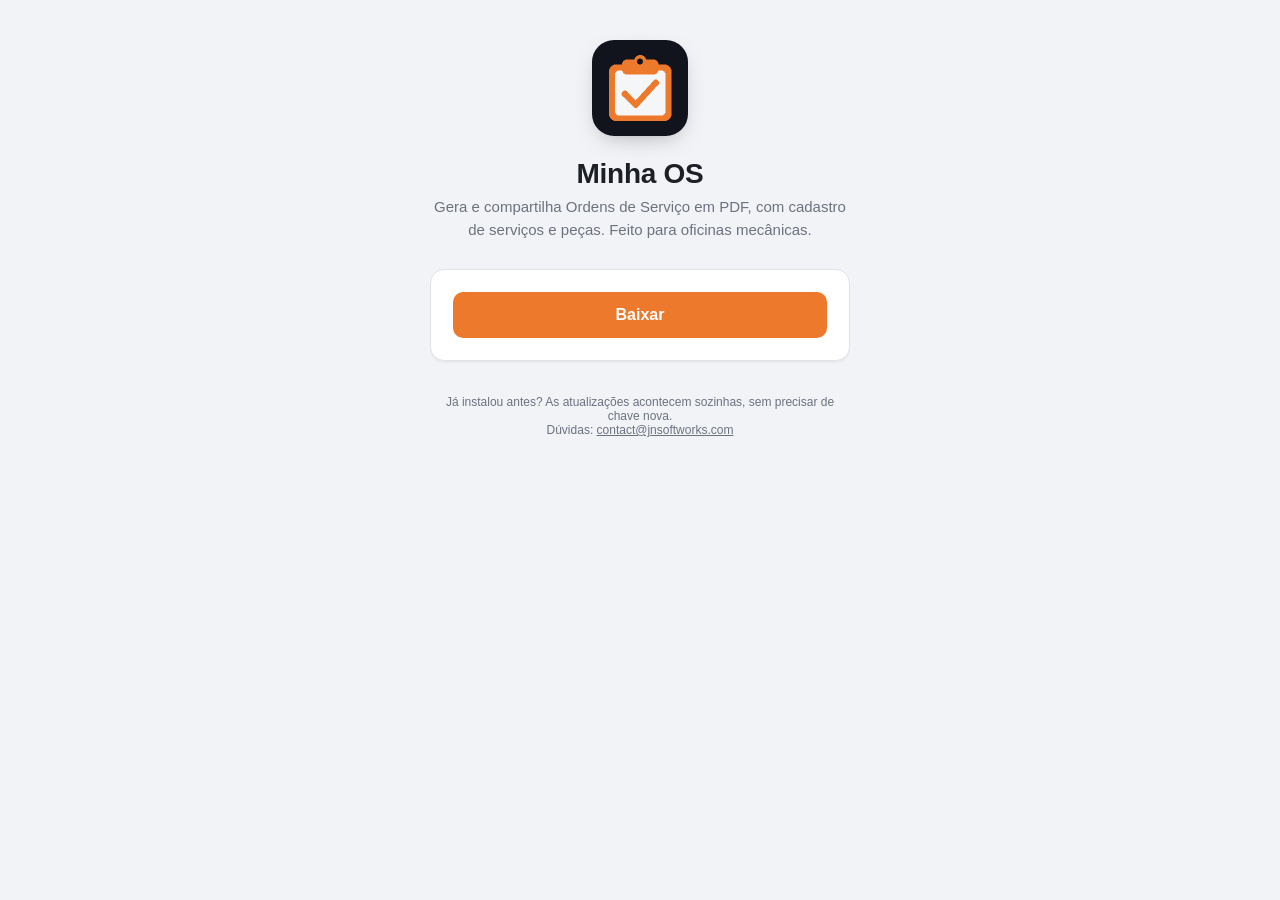
==== minhaos/index.html @ 155908a2 "Publica landing page do Minha OS com download protegido por chave Adiciona jnsoftworks-site/minhaos/" ====
<!doctype html>
<html lang="pt-BR">
<head>
<meta charset="utf-8">
<meta name="viewport" content="width=device-width,initial-scale=1,viewport-fit=cover">
<title>Minha OS</title>
<meta name="description" content="Minha OS — gera e compartilha Ordens de Serviço em PDF, com cadastro de serviços e peças.">
<meta name="theme-color" content="#11141c">
<link rel="icon" href="icon-192.png">
<style>
  :root{
    --navy:#11141c; --navy-2:#1b2030; --orange:#ed7a2c; --orange-dark:#d4661d;
    --bg:#f2f3f6; --card:#ffffff; --border:#e0e2e8; --text:#1c1f26; --text-muted:#6b7280;
    --danger:#d64545; --ok:#2a9d5c; --radius:14px;
  }
  @media (prefers-color-scheme:dark){ :root:not([data-theme="light"]){
    --bg:#0d0f15; --card:#171a24; --border:#2a2f3d; --text:#eef0f4; --text-muted:#9aa1b1;
  }}
  :root[data-theme="dark"]{
    --bg:#0d0f15; --card:#171a24; --border:#2a2f3d; --text:#eef0f4; --text-muted:#9aa1b1;
  }
  *{box-sizing:border-box}
  body{
    margin:0; background:var(--bg); color:var(--text);
    font-family:-apple-system,BlinkMacSystemFont,"Segoe UI",Roboto,"Helvetica Neue",Arial,sans-serif;
    min-height:100vh; display:flex; flex-direction:column; align-items:center;
    padding:40px 16px 60px;
  }
  .wrap{max-width:420px; width:100%; text-align:center}
  .icone{width:96px; height:96px; border-radius:22px; box-shadow:0 8px 24px -10px rgba(0,0,0,.35); margin-bottom:18px}
  h1{font-size:28px; margin:0 0 6px; letter-spacing:-.01em}
  .sub{color:var(--text-muted); font-size:15px; line-height:1.5; margin:0 0 28px}
  .card{
    background:var(--card); border:1px solid var(--border); border-radius:var(--radius);
    padding:22px; text-align:left; box-shadow:0 2px 0 rgba(17,20,28,.04);
  }
  .btn{
    display:block; width:100%; border:none; border-radius:10px; padding:14px 18px;
    font-size:16px; font-weight:700; cursor:pointer; text-align:center;
    background:var(--navy); color:#fff; transition:background .15s;
  }
  .btn:hover{background:var(--navy-2)}
  .btn-laranja{background:var(--orange)}
  .btn-laranja:hover{background:var(--orange-dark)}
  .btn:disabled{opacity:.6; cursor:default}
  label{display:block; font-size:13px; font-weight:600; color:var(--text-muted); margin:0 0 6px}
  input[type=text]{
    width:100%; border:1px solid var(--border); border-radius:10px; padding:12px 14px;
    font-size:16px; font-family:inherit; background:var(--bg); color:var(--text);
    margin-bottom:12px; letter-spacing:.03em;
  }
  input[type=text]:focus{outline:2px solid var(--orange); outline-offset:1px}
  .msg{font-size:14px; margin:0 0 14px; line-height:1.4}
  .msg.erro{color:var(--danger)}
  .msg.ok{color:var(--ok)}
  .passo{
    display:flex; gap:10px; align-items:flex-start; text-align:left; font-size:14px;
    color:var(--text-muted); margin-top:22px; line-height:1.5;
  }
  .passo b{color:var(--text)}
  footer{margin-top:34px; font-size:12px; color:var(--text-muted)}
  footer a{color:inherit}
  .hide{display:none !important}
</style>
</head>
<body>
  <div class="wrap">
    <img class="icone" src="icon-192.png" alt="">
    <h1>Minha OS</h1>
    <p class="sub">Gera e compartilha Ordens de Serviço em PDF, com cadastro de serviços e peças. Feito para oficinas mecânicas.</p>

    <div class="card">
      <div id="tela-inicial">
        <button class="btn btn-laranja" id="btn-abrir-chave">Baixar</button>
      </div>

      <div id="tela-chave" class="hide">
        <label for="in-chave">Chave de acesso</label>
        <input type="text" id="in-chave" autocomplete="off" autocapitalize="characters" spellcheck="false" placeholder="JNSW-XXXX-XXXX-XXXX">
        <p class="msg hide" id="msg"></p>
        <button class="btn btn-laranja" id="btn-validar">Confirmar</button>
      </div>

      <div id="tela-sucesso" class="hide">
        <p class="msg ok">Chave válida! Toque no botão abaixo para abrir o Minha OS e instalar.</p>
        <a class="btn btn-laranja" id="link-abrir" href="#" target="_blank" rel="noopener">Abrir Minha OS</a>
        <div class="passo">
          <span>📲</span>
          <span>Depois de abrir, use o menu do navegador e escolha <b>"Adicionar à Tela de Início"</b> (ou "Instalar app") para ficar com o ícone salvo no celular, como um aplicativo normal.</span>
        </div>
      </div>
    </div>

    <footer>Já instalou antes? As atualizações acontecem sozinhas, sem precisar de chave nova.<br>Dúvidas: <a href="mailto:contact@jnsoftworks.com">contact@jnsoftworks.com</a></footer>
  </div>

<script>
(() => {
  // TODO: trocar pela URL real do Worker depois do deploy (ex.: https://keys.<conta>.workers.dev)
  const WORKER_URL = "https://keys.jnsoftworks.workers.dev";
  const PRODUTO = "minhaos";

  const telaInicial = document.getElementById("tela-inicial");
  const telaChave = document.getElementById("tela-chave");
  const telaSucesso = document.getElementById("tela-sucesso");
  const inChave = document.getElementById("in-chave");
  const btnValidar = document.getElementById("btn-validar");
  const msg = document.getElementById("msg");
  const linkAbrir = document.getElementById("link-abrir");

  const MOTIVOS = {
    invalida: "Chave não encontrada. Confira se digitou certo.",
    esgotada: "Essa chave já foi usada e não tem mais downloads disponíveis.",
    chave_vazia: "Digite a chave de acesso.",
    produto_invalido: "Erro interno (produto inválido). Avise o suporte.",
    requisicao_invalida: "Não deu para validar agora. Tente de novo em instantes.",
  };

  document.getElementById("btn-abrir-chave").addEventListener("click", () => {
    telaInicial.classList.add("hide");
    telaChave.classList.remove("hide");
    inChave.focus();
  });

  async function validar() {
    const chave = inChave.value.trim();
    if (!chave) {
      msg.textContent = MOTIVOS.chave_vazia;
      msg.className = "msg erro";
      return;
    }
    btnValidar.disabled = true;
    btnValidar.textContent = "Verificando...";
    msg.className = "msg hide";

    try {
      const resp = await fetch(`${WORKER_URL}/validar`, {
        method: "POST",
        headers: { "Content-Type": "application/json" },
        body: JSON.stringify({ chave, produto: PRODUTO }),
      });
      const dados = await resp.json();
      if (dados.ok) {
        linkAbrir.href = dados.url;
        telaChave.classList.add("hide");
        telaSucesso.classList.remove("hide");
      } else {
        msg.textContent = MOTIVOS[dados.motivo] || "Não foi possível validar essa chave.";
        msg.className = "msg erro";
      }
    } catch (e) {
      msg.textContent = "Sem conexão com o servidor de validação. Tente de novo.";
      msg.className = "msg erro";
    } finally {
      btnValidar.disabled = false;
      btnValidar.textContent = "Confirmar";
    }
  }

  btnValidar.addEventListener("click", validar);
  inChave.addEventListener("keydown", (e) => { if (e.key === "Enter") validar(); });
})();
</script>
</body>
</html>
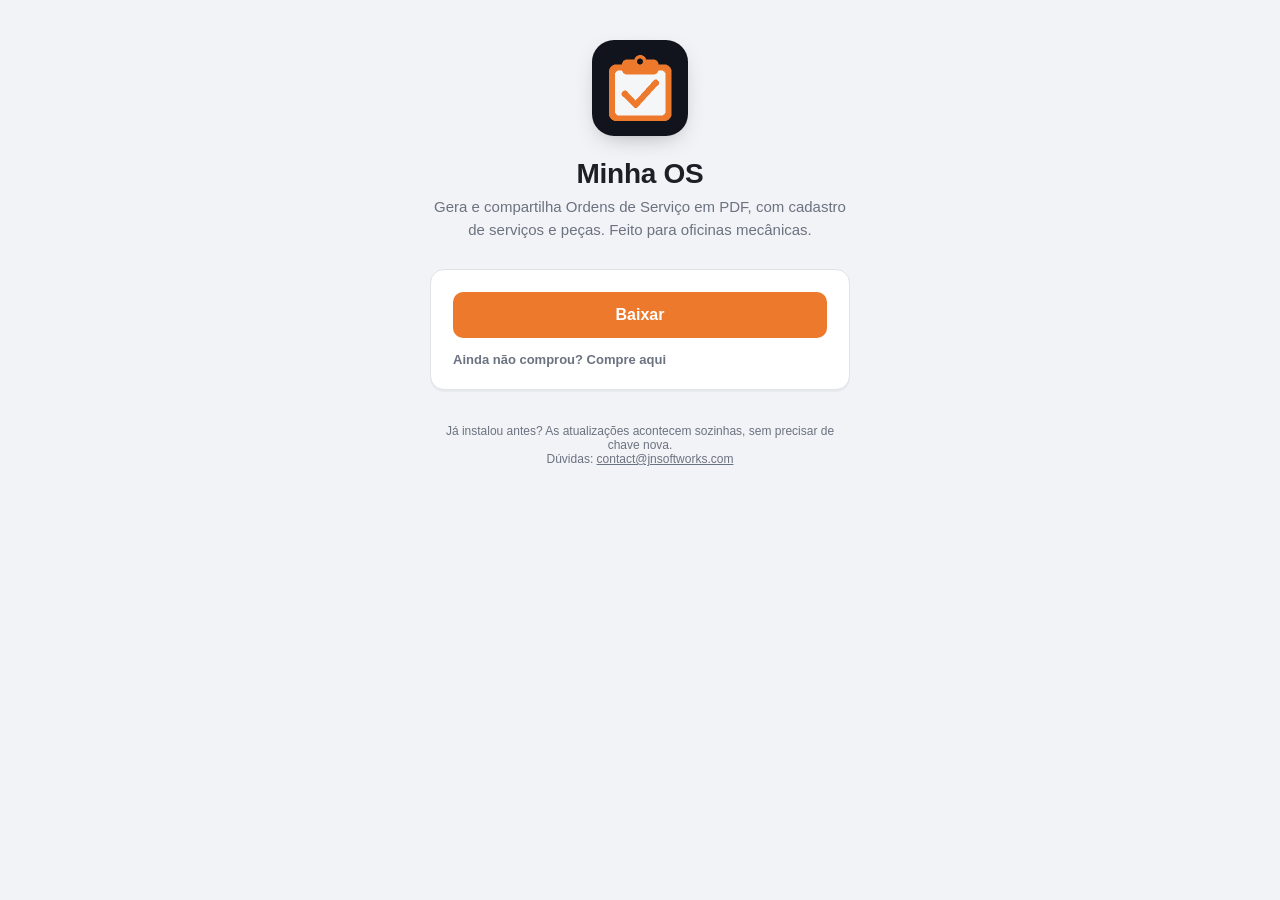
==== commit 51c46005: "Adiciona link de compra na Eduzz, dispositivoId no /validar e novos textos de erro Landing pages gan" ====
--- a/minhaos/index.html
+++ b/minhaos/index.html
@@ -60,6 +60,8 @@
   .passo b{color:var(--text)}
   footer{margin-top:34px; font-size:12px; color:var(--text-muted)}
   footer a{color:inherit}
+  .link-secundario{display:block; margin-top:14px; font-size:13px; font-weight:600; color:var(--text-muted); text-decoration:none}
+  .link-secundario:hover{color:var(--orange-dark)}
   .hide{display:none !important}
 </style>
 </head>
@@ -72,6 +74,7 @@
     <div class="card">
       <div id="tela-inicial">
         <button class="btn btn-laranja" id="btn-abrir-chave">Baixar</button>
+        <a class="link-secundario" id="link-comprar" href="#" target="_blank" rel="noopener">Ainda não comprou? Compre aqui</a>
       </div>
 
       <div id="tela-chave" class="hide">
@@ -86,7 +89,7 @@
         <a class="btn btn-laranja" id="link-abrir" href="#" target="_blank" rel="noopener">Abrir Minha OS</a>
         <div class="passo">
           <span>📲</span>
-          <span>Depois de abrir, use o menu do navegador e escolha <b>"Adicionar à Tela de Início"</b> (ou "Instalar app") para ficar com o ícone salvo no celular, como um aplicativo normal.</span>
+          <span>Depois de abrir, toque em <b>"Instalar no celular"</b> dentro do app para ficar com o ícone salvo, como um aplicativo normal — funciona até sem internet.</span>
         </div>
       </div>
     </div>
@@ -99,6 +102,9 @@
   // TODO: trocar pela URL real do Worker depois do deploy (ex.: https://keys.<conta>.workers.dev)
   const WORKER_URL = "https://keys.jnsoftworks.workers.dev";
   const PRODUTO = "minhaos";
+  // TODO: trocar pelo link real de checkout do Minha OS na Eduzz
+  const URL_COMPRA = "https://sun.eduzz.com/SEU-ID-AQUI";
+  document.getElementById("link-comprar").href = URL_COMPRA;
 
   const telaInicial = document.getElementById("tela-inicial");
   const telaChave = document.getElementById("tela-chave");
@@ -108,12 +114,33 @@
   const msg = document.getElementById("msg");
   const linkAbrir = document.getElementById("link-abrir");
 
+  // Identifica esse NAVEGADOR (não a pessoa) de forma estável, pra revalidar
+  // a mesma chave no mesmo aparelho não gastar um "uso" a mais — só conta
+  // como um aparelho novo de verdade quando o id muda (limpou dados do site,
+  // outro navegador, etc.).
+  function pegarDispositivoId() {
+    try {
+      let id = localStorage.getItem("jnsw.dispositivoId");
+      if (!id) {
+        id = (crypto.randomUUID ? crypto.randomUUID() : (Date.now().toString(36) + Math.random().toString(36).slice(2)));
+        localStorage.setItem("jnsw.dispositivoId", id);
+      }
+      return id;
+    } catch (e) {
+      return "";
+    }
+  }
+
   const MOTIVOS = {
     invalida: "Chave não encontrada. Confira se digitou certo.",
-    esgotada: "Essa chave já foi usada e não tem mais downloads disponíveis.",
+    esgotada: "Essa chave já atingiu o limite de aparelhos ativos. Se você trocou de aparelho, a vaga libera sozinha em alguns dias — ou fale com o suporte: contact@jnsoftworks.com",
     chave_vazia: "Digite a chave de acesso.",
     produto_invalido: "Erro interno (produto inválido). Avise o suporte.",
     requisicao_invalida: "Não deu para validar agora. Tente de novo em instantes.",
+    revogada: "Esse acesso foi revogado. Fale com o suporte pra regularizar.",
+    trial_expirado: "Seu período de teste acabou. Assine pra continuar usando.",
+    pagamento_atrasado: "Seu pagamento está atrasado. Regularize pra continuar usando.",
+    assinatura_cancelada: "Sua assinatura terminou. Assine de novo pra continuar usando.",
   };
 
   document.getElementById("btn-abrir-chave").addEventListener("click", () => {
@@ -137,7 +164,7 @@
       const resp = await fetch(`${WORKER_URL}/validar`, {
         method: "POST",
         headers: { "Content-Type": "application/json" },
-        body: JSON.stringify({ chave, produto: PRODUTO }),
+        body: JSON.stringify({ chave, produto: PRODUTO, dispositivoId: pegarDispositivoId() }),
       });
       const dados = await resp.json();
       if (dados.ok) {
